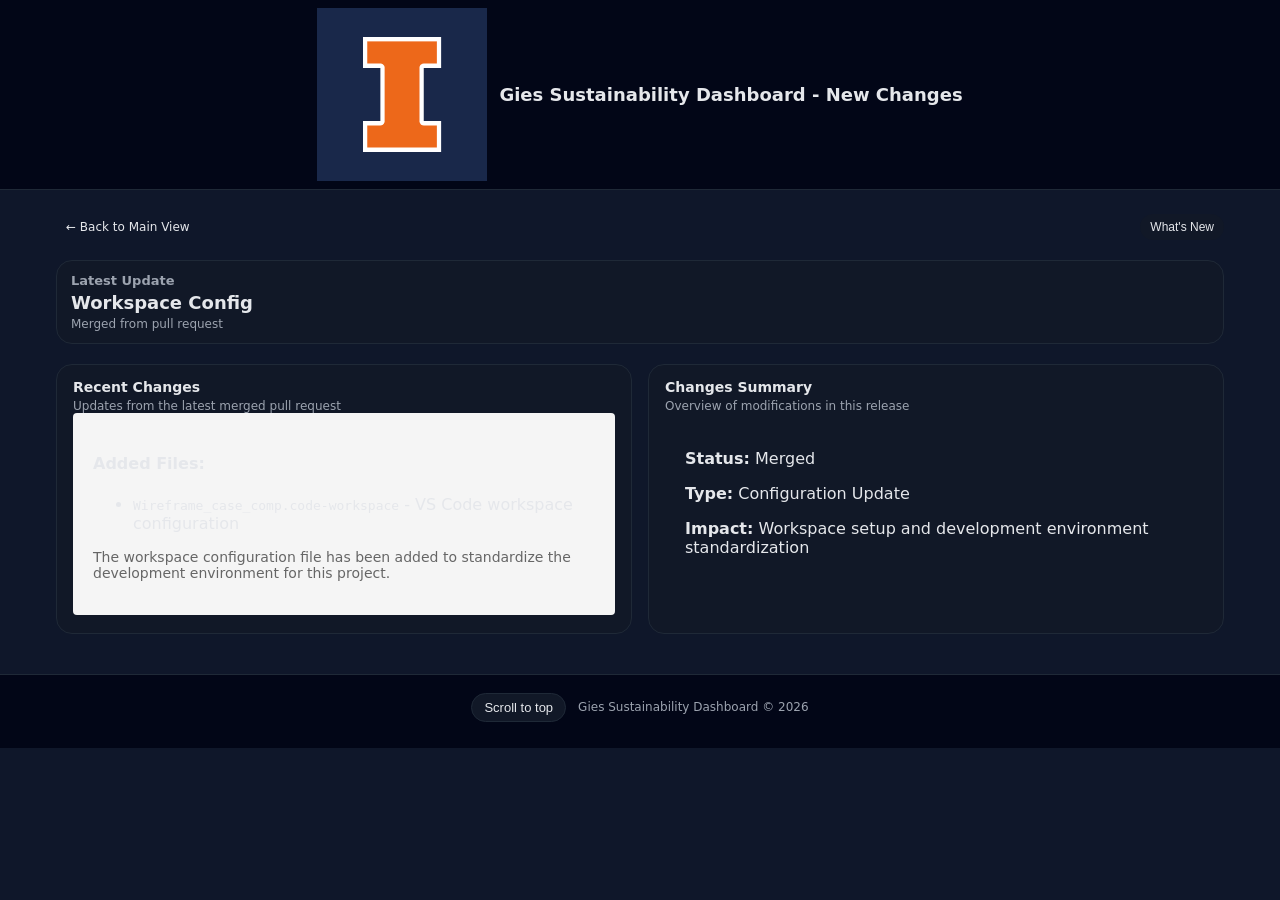
==== changes.html @ b917a34b "Add changes view and navigation link to main page" ====
<!DOCTYPE html>
<html lang="en">
<head>
  <meta charset="UTF-8">
  <title>New Changes - Gies Sustainability Dashboard</title>
  <meta name="viewport" content="width=device-width, initial-scale=1.0">
  <link rel="stylesheet" href="styles.css">
</head>
<body>
  <header class="top-bar">
    <img class="illinois-logo" src="images/uiuc.png" alt="University of Illinois Logo">
    <h1>Gies Sustainability Dashboard - New Changes</h1>
  </header>

  <main class="page">
    <section class="filters-bar">
      <div class="filters-left">
        <a href="index.html" class="tab" style="text-decoration: none; color: inherit;">← Back to Main View</a>
      </div>
      <nav class="tabs">
        <button class="tab active">What's New</button>
      </nav>
    </section>

    <section class="content">
      <section class="kpi-grid">
        <article class="kpi-card">
          <h3>Latest Update</h3>
          <p class="kpi-value">Workspace Config</p>
          <p class="kpi-subtext">Merged from pull request</p>
        </article>
      </section>

      <section class="split-section">
        <article class="panel">
          <header class="panel-header">
            <h3>Recent Changes</h3>
            <p class="panel-subtitle">
              Updates from the latest merged pull request
            </p>
          </header>
          <div style="padding: 20px; background-color: #f5f5f5; border-radius: 4px;">
            <h4>Added Files:</h4>
            <ul>
              <li><code>Wireframe_case_comp.code-workspace</code> - VS Code workspace configuration</li>
            </ul>
            <p style="margin-top: 15px; font-size: 14px; color: #666;">
              The workspace configuration file has been added to standardize the development environment for this project.
            </p>
          </div>
        </article>

        <article class="panel">
          <header class="panel-header">
            <h3>Changes Summary</h3>
            <p class="panel-subtitle">
              Overview of modifications in this release
            </p>
          </header>
          <div style="padding: 20px;">
            <p><strong>Status:</strong> Merged</p>
            <p><strong>Type:</strong> Configuration Update</p>
            <p><strong>Impact:</strong> Workspace setup and development environment standardization</p>
          </div>
        </article>
      </section>
    </section>
  </main>

  <footer class="page-footer">
    <button class="scroll-top" id="scrollTopBtn">Scroll to top</button>
    <span class="footer-text">Gies Sustainability Dashboard © 2026</span>
  </footer>

  <script src="script.js"></script>
</body>
</html>
---- styles.css ----
:root {
  --bg: #0f172a;
  --bg-elevated: #111827;
  --accent: #22c55e;
  --accent-soft: #bbf7d0;
  --accent-strong: #16a34a;
  --text: #e5e7eb;
  --muted: #9ca3af;
  --border: #1f2937;
  --chip-bg: #111827;
  --chip-border: #374151;
  --tab-active: #111827;
  --tab-hover: #1f2937;
  --danger: #f97373;
  --surface-radius: 16px;
}

*,
*::before,
*::after {
  box-sizing: border-box;
}

html,
body {
  margin: 0;
  padding: 0;
  font-family: system-ui, -apple-system, BlinkMacSystemFont, "Segoe UI", sans-serif;
  background-color: var(--bg);
  color: var(--text);
}

/* Top bar */

.top-bar {
  display: flex;
  justify-content: center;
  gap: 12px;
  align-items: center;
  padding: 8px 24px;
  border-bottom: 1px solid var(--border);
  background-color: #020617;
  position: sticky;
  top: 0;
  z-index: 20;
}

.top-bar h1 {
  font-size: 18px;
  margin: 0;
  font-weight: 600;
  line-height: 1.2;
}



.illinois-logo {
  display: flex;
  align-items: center;
}

.illinois-logo img {
  height: 36px;
  width: auto;
  display: block;
}

/* Layout */

.page {
  max-width: 1200px;
  margin: 0 auto;
  padding: 24px 16px 40px;
}

/* Header */

.page-header {
  display: flex;
  flex-direction: column;
  gap: 12px;
  margin-bottom: 16px;
}

.page-header h1 {
  font-size: 24px;
  margin: 0;
}

.header-controls {
  display: flex;
  flex-wrap: wrap;
  gap: 12px;
  align-items: center;
  justify-content: space-between;
}




/* Filters and tabs */

.filters-bar {
  display: flex;
  flex-wrap: wrap;
  gap: 12px;
  justify-content: space-between;
  align-items: center;
  margin-bottom: 20px;
}

.filters-left {
  display: flex;
  flex-wrap: wrap;
  gap: 8px;
  align-items: center;
}

.filters-btn {
  display: inline-flex;
  align-items: center;
  gap: 6px;
  padding: 6px 10px;
  border-radius: 999px;
  border: 1px solid var(--border);
  background-color: var(--bg-elevated);
  color: var(--text);
  font-size: 13px;
  cursor: pointer;
}

.filters-btn .badge {
  background-color: var(--accent-strong);
  color: #022c22;
  border-radius: 999px;
  padding: 2px 8px;
  font-size: 11px;
}

.filter-chip {
  display: inline-flex;
  align-items: center;
  gap: 6px;
  padding: 5px 10px;
  border-radius: 999px;
  border: 1px solid var(--chip-border);
  background-color: var(--chip-bg);
  font-size: 12px;
  color: var(--muted);
}

.chip-remove {
  border: none;
  background: none;
  color: var(--muted);
  cursor: pointer;
  font-size: 14px;
}

.tabs {
  display: flex;
  flex-wrap: wrap;
  gap: 6px;
}

.tab {
  border: none;
  border-radius: 999px;
  padding: 6px 10px;
  font-size: 12px;
  background-color: transparent;
  color: var(--muted);
  cursor: pointer;
}

.tab:hover {
  background-color: var(--tab-hover);
}

.tab.active {
  background-color: var(--tab-active);
  color: var(--text);
}

/* Content */

.content {
  display: flex;
  flex-direction: column;
  gap: 20px;
}

.tab-panel {
  display: none;
}

.tab-panel.active {
  display: flex;
}

/* KPI grid */

.kpi-grid {
  display: grid;
  grid-template-columns: repeat(auto-fit, minmax(190px, 1fr));
  gap: 12px;
}

.impact-kpi-grid {
  grid-template-columns: repeat(4, minmax(190px, 1fr));
}

.kpi-card {
  background-color: var(--bg-elevated);
  border-radius: var(--surface-radius);
  padding: 12px 14px;
  border: 1px solid var(--border);
}

.kpi-card h3 {
  margin: 0 0 4px;
  font-size: 13px;
  color: var(--muted);
}

.kpi-value {
  margin: 0;
  font-size: 18px;
  font-weight: 600;
}

.kpi-subtext {
  margin: 4px 0 0;
  font-size: 12px;
  color: var(--muted);
}

/* Panels */

.split-section {
  display: grid;
  grid-template-columns: repeat(auto-fit, minmax(260px, 1fr));
  gap: 16px;
}

.panel {
  background-color: var(--bg-elevated);
  border-radius: var(--surface-radius);
  border: 1px solid var(--border);
  padding: 14px 16px 18px;
}

.panel-header h3 {
  margin: 0 0 4px;
  font-size: 14px;
}

.panel-subtitle {
  margin: 0;
  font-size: 12px;
  color: var(--muted);
}

.legend {
  display: flex;
  flex-wrap: wrap;
  gap: 10px;
  margin-top: 10px;
  margin-bottom: 6px;
}

.legend-item {
  display: inline-flex;
  align-items: center;
  gap: 6px;
  font-size: 12px;
  color: var(--muted);
}

.legend-dot {
  width: 10px;
  height: 10px;
  border-radius: 999px;
}

.legend-dot.non-sustainable {
  background-color: #4b5563;
}

.legend-dot.sustainable {
  background-color: var(--accent);
}

.legend-dot.engaging {
  background-color: var(--accent);
}

.legend-dot.non-engaging {
  background-color: #4b5563;
}

/* Simple horizontal bar chart */

.bar-chart {
  display: flex;
  flex-direction: column;
  gap: 6px;
  margin-top: 8px;
}

.bar {
  position: relative;
  height: 22px;
  border-radius: 999px;
  font-size: 12px;
  padding-left: 8px;
  display: flex;
  align-items: center;
  color: #020617;
  font-weight: 500;
}

.bar.non-sustainable {
  background: linear-gradient(90deg, #4b5563, #6b7280);
  color: #e5e7eb;
}

.bar.sustainable {
  background: linear-gradient(90deg, #16a34a, #22c55e);
}

.bar.engaging {
  background: linear-gradient(90deg, #16a34a, #22c55e);
}

.bar.non-engaging {
  background: linear-gradient(90deg, #4b5563, #6b7280);
  color: #e5e7eb;
}

/* Funding chart and FAQ */

.funding-chart {
  display: flex;
  flex-direction: column;
  gap: 10px;
  margin-top: 12px;
}

.funding-row {
  display: grid;
  grid-template-columns: 72px 1fr;
  gap: 10px;
  align-items: center;
}

.campus-label {
  font-size: 12px;
  color: var(--muted);
  font-weight: 600;
  letter-spacing: 0.02em;
}

.funding-track {
  background-color: #0b1220;
  border: 1px solid var(--border);
  border-radius: 999px;
  overflow: hidden;
  height: 24px;
}

.funding-fill {
  height: 100%;
  background: linear-gradient(90deg, #16a34a, #22c55e);
  color: #022c22;
  display: flex;
  align-items: center;
  padding-left: 8px;
  font-size: 12px;
  font-weight: 600;
  white-space: nowrap;
}

.faq-panel details {
  border: 1px solid var(--border);
  border-radius: 10px;
  background-color: #0b1220;
  padding: 10px 12px;
}

.faq-panel details + details {
  margin-top: 8px;
}

.faq-panel summary {
  cursor: pointer;
  font-size: 13px;
  font-weight: 600;
}

.faq-panel p {
  margin: 8px 0 0;
  color: var(--muted);
  font-size: 12px;
}

/* Footer */

.page-footer {
  display: flex;
  justify-content: center;
  align-items: center;
  gap: 12px;
  padding: 18px 16px 26px;
  border-top: 1px solid var(--border);
  background-color: #020617;
  position: sticky;
  bottom: 0;
}

.scroll-top {
  border-radius: 999px;
  border: 1px solid var(--border);
  background-color: var(--bg-elevated);
  color: var(--text);
  padding: 6px 12px;
  font-size: 13px;
  cursor: pointer;
}

.footer-text {
  font-size: 12px;
  color: var(--muted);
}

/* Responsive tweaks */

@media (max-width: 640px) {
  .page {
    padding-inline: 12px;
  }

  .page-header h1 {
    font-size: 20px;
  }

  .impact-kpi-grid {
    grid-template-columns: 1fr;
  }

  .funding-row {
    grid-template-columns: 1fr;
    gap: 6px;
  }
}
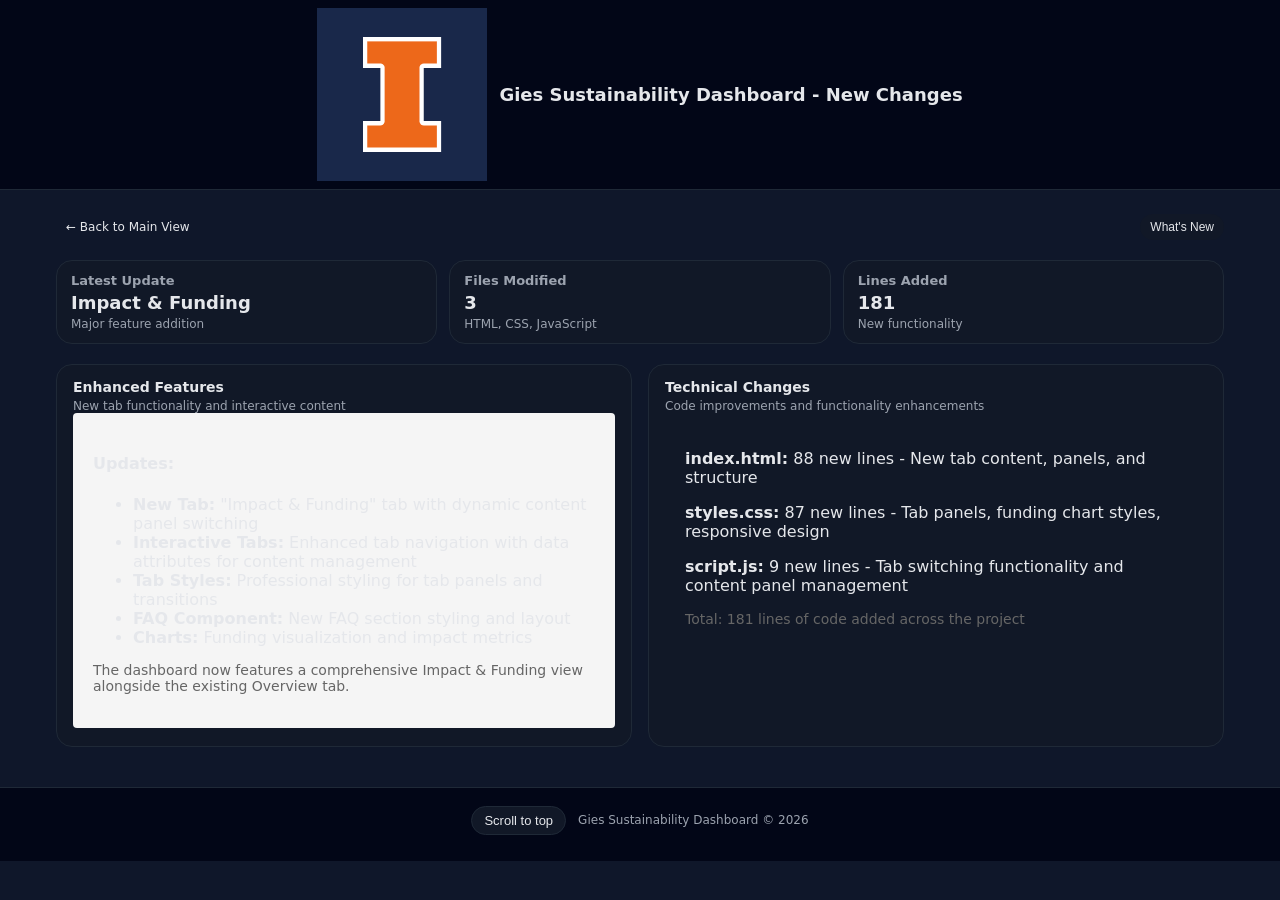
==== commit 43d5a25b: "Update changes page to reflect actual PR improvements" ====
--- a/changes.html
+++ b/changes.html
@@ -26,41 +26,56 @@
       <section class="kpi-grid">
         <article class="kpi-card">
           <h3>Latest Update</h3>
-          <p class="kpi-value">Workspace Config</p>
-          <p class="kpi-subtext">Merged from pull request</p>
+          <p class="kpi-value">Impact & Funding</p>
+          <p class="kpi-subtext">Major feature addition</p>
+        </article>
+        <article class="kpi-card">
+          <h3>Files Modified</h3>
+          <p class="kpi-value">3</p>
+          <p class="kpi-subtext">HTML, CSS, JavaScript</p>
+        </article>
+        <article class="kpi-card">
+          <h3>Lines Added</h3>
+          <p class="kpi-value">181</p>
+          <p class="kpi-subtext">New functionality</p>
         </article>
       </section>
 
       <section class="split-section">
         <article class="panel">
           <header class="panel-header">
-            <h3>Recent Changes</h3>
+            <h3>Enhanced Features</h3>
             <p class="panel-subtitle">
-              Updates from the latest merged pull request
+              New tab functionality and interactive content
             </p>
           </header>
           <div style="padding: 20px; background-color: #f5f5f5; border-radius: 4px;">
-            <h4>Added Files:</h4>
-            <ul>
-              <li><code>Wireframe_case_comp.code-workspace</code> - VS Code workspace configuration</li>
+            <h4>Updates:</h4>
+            <ul style="margin: 10px 0;">
+              <li><strong>New Tab:</strong> "Impact & Funding" tab with dynamic content panel switching</li>
+              <li><strong>Interactive Tabs:</strong> Enhanced tab navigation with data attributes for content management</li>
+              <li><strong>Tab Styles:</strong> Professional styling for tab panels and transitions</li>
+              <li><strong>FAQ Component:</strong> New FAQ section styling and layout</li>
+              <li><strong>Charts:</strong> Funding visualization and impact metrics</li>
             </ul>
             <p style="margin-top: 15px; font-size: 14px; color: #666;">
-              The workspace configuration file has been added to standardize the development environment for this project.
+              The dashboard now features a comprehensive Impact & Funding view alongside the existing Overview tab.
             </p>
           </div>
         </article>
 
         <article class="panel">
           <header class="panel-header">
-            <h3>Changes Summary</h3>
+            <h3>Technical Changes</h3>
             <p class="panel-subtitle">
-              Overview of modifications in this release
+              Code improvements and functionality enhancements
             </p>
           </header>
           <div style="padding: 20px;">
-            <p><strong>Status:</strong> Merged</p>
-            <p><strong>Type:</strong> Configuration Update</p>
-            <p><strong>Impact:</strong> Workspace setup and development environment standardization</p>
+            <p><strong>index.html:</strong> 88 new lines - New tab content, panels, and structure</p>
+            <p style="margin-top: 10px;"><strong>styles.css:</strong> 87 new lines - Tab panels, funding chart styles, responsive design</p>
+            <p style="margin-top: 10px;"><strong>script.js:</strong> 9 new lines - Tab switching functionality and content panel management</p>
+            <p style="margin-top: 15px; color: #666; font-size: 14px;">Total: 181 lines of code added across the project</p>
           </div>
         </article>
       </section>
